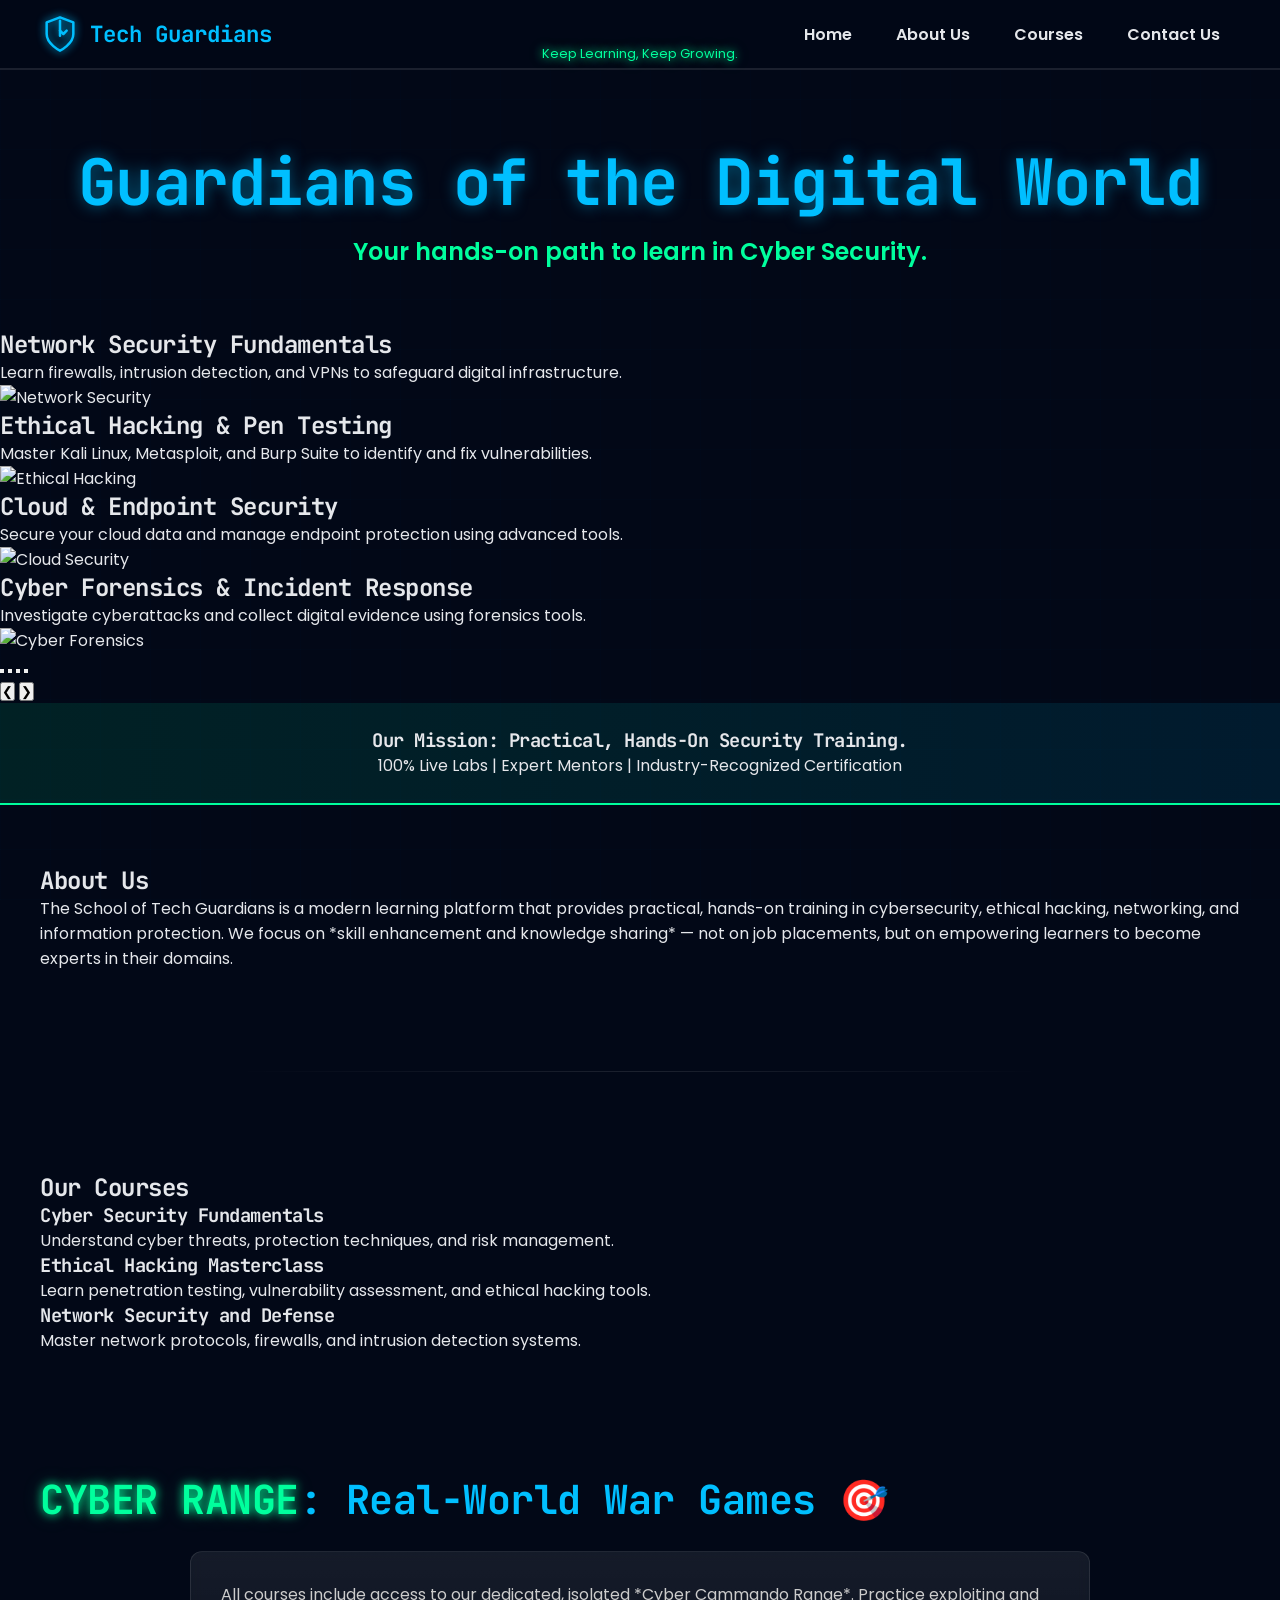
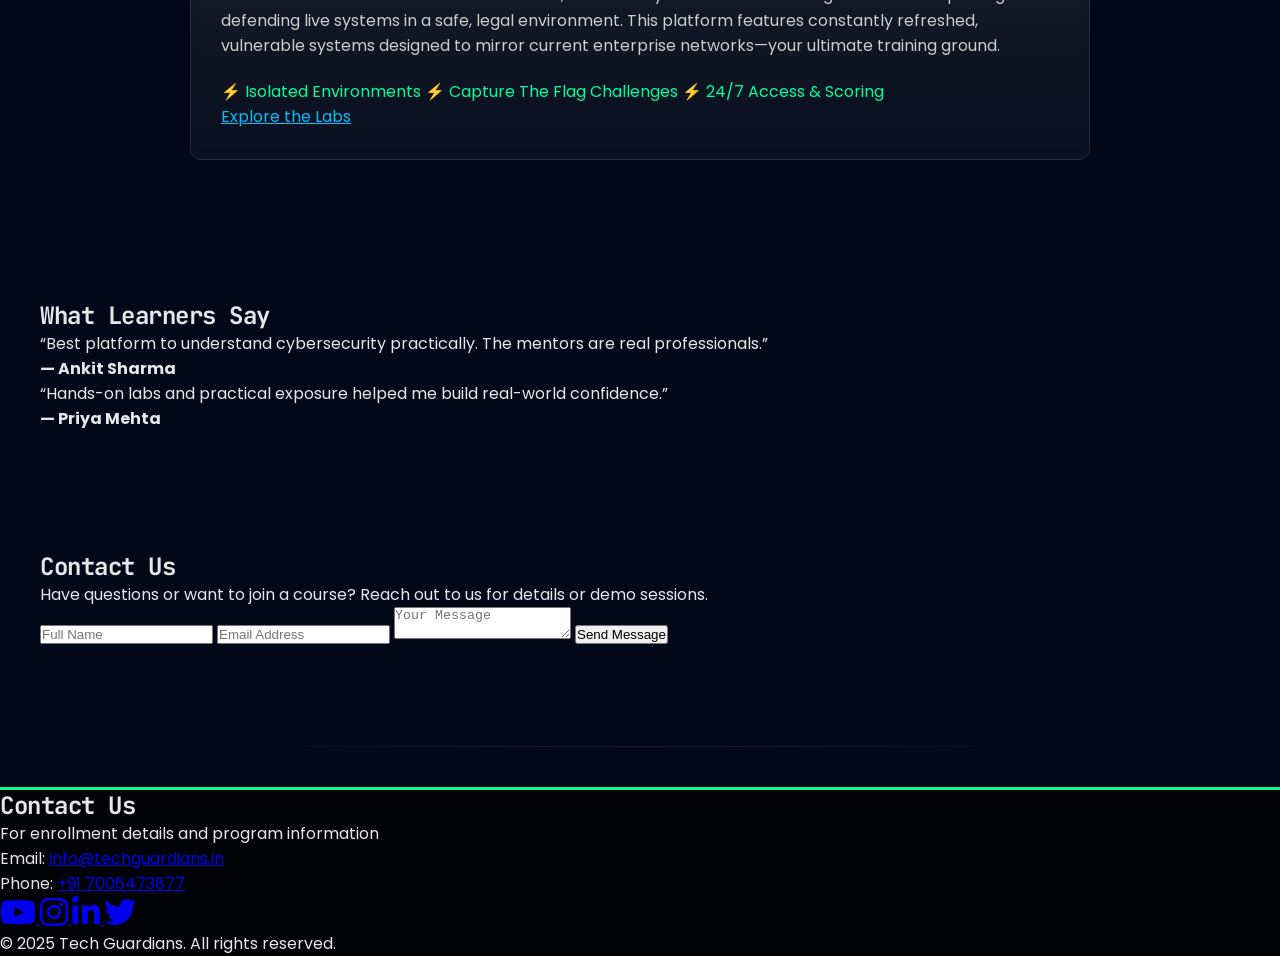
==== index.html @ c4c3247a "Add files via upload" ====
<!DOCTYPE html>
<html lang="en">
    <head>
        <meta charset="UTF-8" />
        <meta name="viewport" content="width=device-width, initial-scale=1.0" />
        <title>Tech Guardians | Secure Your Future</title>
        <link
            href="https://fonts.googleapis.com/css2?family=JetBrains+Mono:wght@700&family=Poppins:wght@400;600;700&display=swap"
            rel="stylesheet">
        <link rel="stylesheet"
            href="https://cdnjs.cloudflare.com/ajax/libs/font-awesome/6.0.0-beta3/css/all.min.css">

        <style>
        /* --- Root Variables & Base --- */
        :root { 
            --color-brand-primary: #00ff9d; /* Neon Green */
            --color-brand-secondary: #00bfff; /* Deep Sky Blue */
            --color-bg: #020817; /* Very dark background */
            --color-ink: #e5e7eb; /* Light text */
            --color-card-bg: rgba(255, 255, 255, 0.05); /* Transparent white */
            --color-border-subtle: rgba(255, 255, 255, 0.1);
            --header-height: 70px;
        }

        * { box-sizing: border-box; margin: 0; padding: 0; }
        html { scroll-behavior: smooth; }

        body {
            font-family: 'Poppins', sans-serif;
            background: var(--color-bg);
            color: var(--color-ink);
            overflow-x: hidden;
            min-height: 100vh;
            padding-top: var(--header-height); /* Offset for fixed header */
        }

        h1, h2, h3 { 
            font-family: 'JetBrains Mono', monospace;
            letter-spacing: -0.5px;
        }

        /* Neon Glow Effect */
        .neon {
            color: var(--color-brand-primary);
            text-shadow: 0 0 10px var(--color-brand-primary), 0 0 20px rgba(0, 255, 157, 0.3);
        }

        /* Glassmorphism Card Style */
        .glass {
            background: linear-gradient(180deg, rgba(255, 255, 255, 0.08), rgba(255, 255, 255, 0.03));
            border: 1px solid var(--color-border-subtle);
            backdrop-filter: blur(6px);
            transition: transform 0.35s, box-shadow 0.35s;
        }
        .glass:hover {
            transform: translateY(-5px);
            box-shadow: 0 15px 40px rgba(0, 255, 157, 0.25), 0 0 15px rgba(0, 255, 157, 0.1);
        }
        
        /* Animated background: Grid/lines */
        .bg-animation {
            position: fixed;
            width: 100%;
            height: 100%;
            top: 0; left: 0;
            background: repeating-linear-gradient(
                90deg,
                rgba(0,191,255,0.02) 0,
                rgba(0,191,255,0.02) 1px,
                transparent 1px,
                transparent 50px
            ),
            repeating-linear-gradient(
                0deg,
                rgba(0,191,255,0.02) 0,
                rgba(0,191,255,0.02) 1px,
                transparent 1px,
                transparent 50px
            );
            animation: moveLines 60s linear infinite;
            z-index: 0;
            opacity: 0.6;
        }
        @keyframes moveLines {
            from { background-position: 0 0; }
            to { background-position: 100px 100px; }
        }

        /* --- Fixed Header Navigation --- */
        .header-nav {
            position: fixed;
            top: 0;
            left: 0;
            width: 100%;
            height: var(--header-height);
            background: rgba(2, 8, 23, 0.95); /* Semi-transparent dark bg */
            border-bottom: 2px solid var(--color-border-subtle);
            z-index: 999;
            display: flex;
            justify-content: space-between;
            align-items: center;
            padding: 0 40px;
        }
        .logo-container {
            display: flex;
            align-items: center;
            text-decoration: none;
        }
        .logo-container img {
            width: 40px;
            height: auto;
            margin-right: 10px;
            filter: drop-shadow(0 0 4px var(--color-brand-secondary));
        }
        .logo-container span {
            font-family: 'JetBrains Mono', monospace;
            font-size: 1.4em;
            font-weight: 700;
            color: var(--color-brand-secondary);
        }
        .nav-links a {
            color: var(--color-ink);
            text-decoration: none;
            padding: 10px 15px;
            margin: 0 5px;
            font-weight: 600;
            transition: color 0.3s, background 0.3s;
            border-radius: 4px;
        }
        .nav-links a:hover {
            color: var(--color-bg);
            background: var(--color-brand-primary);
        }
        .tagline {
            font-size: 0.8em;
            color: var(--color-brand-primary);
            position: absolute;
            bottom: 5px;
            left: 50%;
            transform: translateX(-50%);
            font-weight: 400;
        }


        /* --- Hero Section Styling (Original Header) --- */
        #home {
            position: relative;
            z-index: 1;
            text-align: center;
            padding: 60px 20px 40px;
            /* No background here, relies on body and fixed nav */
        }
        #home h1 {
            font-size: 4em;
            color: var(--color-brand-secondary);
            margin: 10px 0;
            text-shadow: 0 0 15px rgba(0, 191, 255, 0.5);
        }
        #home .sub-heading {
            font-size: 1.5em;
            color: var(--color-brand-primary);
            font-weight: 600;
            margin-bottom: 20px;
        }
        
        /* Mission Banner (The Demo Banner) */
        .mission-banner {
            position: relative;
            z-index: 1;
            text-align: center;
            padding: 25px 20px; 
            background: linear-gradient(90deg, rgba(0, 255, 157, 0.1) 0%, rgba(0, 191, 255, 0.1) 100%); 
            border-bottom: 2px solid var(--color-brand-primary);
        }

        /* --- Sections Layout --- */
        section {
            padding: 60px 40px;
            position: relative;
            z-index: 1;
        }
        .section-heading {
            text-align: center;
            font-size: 2.2em; 
            margin-bottom: 40px;
        }
        .section-divider {
            border: 0;
            height: 1px;
            background: linear-gradient(90deg, transparent, var(--color-border-subtle), transparent);
            margin: 40px auto;
            max-width: 800px;
        }
        .about-image {
            float: right;
            margin: 0 0 20px 30px;
            border-radius: 8px;
            width: 40%;
            max-width: 300px;
            border: 3px solid var(--color-brand-secondary);
            box-shadow: 0 0 15px var(--color-brand-secondary);
        }

        /* Course Cards (Courses Section) */
        .course-section-grid {
            display: grid;
            grid-template-columns: repeat(auto-fit, minmax(280px, 1fr));
            gap: 40px;
        }
        .course-card {
            min-height: 380px;
            /* Inherits .glass properties */
        }
        .course-card h3 { color: var(--color-brand-secondary); }
        .course-card .description { color: #aaa; font-size: 0.95em; }
        .price { color: var(--color-brand-primary); }

        /* Cyber Range */
        .range-features span { color: var(--color-brand-primary); }
        
        /* --- Buttons & Utilities --- */
        .btn-group { display: flex; justify-content: center; gap: 15px; margin-top: 10px; }
        .btn-primary { background: var(--color-brand-primary); color: var(--color-bg); border-color: var(--color-brand-primary); }
        .btn-primary:hover { background: transparent; color: var(--color-brand-primary); box-shadow: 0 0 15px var(--color-brand-primary); }
        .btn-secondary { background: transparent; color: var(--color-brand-secondary); border-color: var(--color-brand-secondary); }
        .btn-secondary:hover { background: var(--color-brand-secondary); color: var(--color-bg); box-shadow: 0 0 15px var(--color-brand-secondary); }

        /* --- Footer --- */
        footer {
            background: rgba(0, 0, 0, 0.75);
            border-top: 3px solid var(--color-brand-primary);
        }
        footer .social-icons a {
            color: var(--color-brand-primary);
            font-size: 1.6em;
            margin: 0 12px;
        }
        footer .social-icons a:hover { 
            color: var(--color-brand-secondary);
        }

        @media (max-width: 900px) {
            .header-nav { padding: 0 20px; }
            .nav-links { display: none; } /* Simplified for small screens */
            .logo-container img { width: 30px; }
            .logo-container span { font-size: 1.2em; }
            .about-image { float: none; margin: 20px auto; width: 80%; }
        }
        @media (max-width: 600px) {
            #home h1 { font-size: 3em; }
            #home .sub-heading { font-size: 1.2em; }
            .btn-group { flex-direction: column; gap: 10px; }
        }
    </style>
        <script src="https://cdn.tailwindcss.com"></script>
    </head>
    <body>
        <div class="bg-animation"></div>

        <div class="header-nav">
            <a href="#home" class="logo-container">
                <img
                    src="data:image/svg+xml;utf8,<svg xmlns='http://www.w3.org/2000/svg' viewBox='0 0 24 24' fill='none' stroke='%2300bfff' stroke-width='1.5' stroke-linecap='round' stroke-linejoin='round'><path d='M12 22s8-4 8-10V5l-8-3-8 3v7c0 6 8 10 8 10z'/><path d='M12 13V4'/><path d='M16 10l-2 2-2-2'/></svg>"
                    alt="Tech Guardians Logo" />
                <span>Tech Guardians</span>
            </a>
            
            <div class="tagline neon"><Br></Br>Keep Learning, Keep Growing.</div>

            <div class="nav-links">
                <a href="#home">Home</a>
                <a href="#about">About Us</a>
                <a href="#courses">Courses</a>
                <a href="#contact">Contact Us</a>
            </div>
        </div>

        <header id="home">
            <h1>Guardians of the Digital World</h1>
            <p class="sub-heading">Your hands-on path to learn in Cyber
                Security.</p>

        </header>

        <!-- Carousel Container -->
<div class="relative w-full max-w-6xl mx-auto overflow-hidden rounded-2xl shadow-2xl h-[300px]">
  <div id="carousel" class="flex transition-transform duration-[1500ms] ease-in-out">
    
    <!-- Slide 1 -->
    <div class="carousel-item w-full flex-shrink-0 p-6 text-center bg-gradient-to-r from-cyan-900 to-cyan-700">
      <h2 class="text-3xl font-extrabold text-white mb-3 drop-shadow-lg"> Network Security Fundamentals</h2>
      <p class="text-gray-100 text-sm mb-4">
        Learn firewalls, intrusion detection, and VPNs to safeguard digital infrastructure.
      </p>
      <img src="\photo\Network security.png" alt="Network Security"
           class="object-contain h-[180px] w-full rounded-lg shadow-lg mx-auto hover:scale-105 transition-transform duration-500">
    </div>

    <!-- Slide 2 -->
    <div class="carousel-item w-full flex-shrink-0 p-6 text-center bg-gradient-to-r from-indigo-900 to-indigo-700">
      <h2 class="text-3xl font-extrabold text-white mb-3 drop-shadow-lg">Ethical Hacking & Pen Testing</h2>
      <p class="text-gray-100 text-sm mb-4">
        Master Kali Linux, Metasploit, and Burp Suite to identify and fix vulnerabilities.
      </p>
      <img src="\photo\Ethical Hacking & Pen Testing.png" alt="Ethical Hacking"
           class="object-contain h-[180px] w-full rounded-lg shadow-lg mx-auto hover:scale-105 transition-transform duration-500">
    </div>

    <!-- Slide 3 -->
    <div class="carousel-item w-full flex-shrink-0 p-6 text-center bg-gradient-to-r from-emerald-900 to-emerald-700">
      <h2 class="text-3xl font-extrabold text-white mb-3 drop-shadow-lg">Cloud & Endpoint Security</h2>
      <p class="text-gray-100 text-sm mb-4">
        Secure your cloud data and manage endpoint protection using advanced tools.
      </p>
      <img src="\photo\Cloud & Endpoint Security.png" alt="Cloud Security"
           class="object-contain h-[180px] w-full rounded-lg shadow-lg mx-auto hover:scale-105 transition-transform duration-500">
    </div>

    <!-- Slide 4 -->
    <div class="carousel-item w-full flex-shrink-0 p-6 text-center bg-gradient-to-r from-purple-900 to-purple-700">
      <h2 class="text-3xl font-extrabold text-white mb-3 drop-shadow-lg">Cyber Forensics & Incident Response</h2>
      <p class="text-gray-100 text-sm mb-4">
        Investigate cyberattacks and collect digital evidence using forensics tools.
      </p>
      <img src="\photo\Cyber Forensics & Incident Response.png" alt="Cyber Forensics"
           class="object-contain h-[180px] w-full rounded-lg shadow-lg mx-auto hover:scale-105 transition-transform duration-500">
    </div>

  </div>

  <!-- Navigation Dots -->
  <div class="absolute bottom-4 left-0 right-0 flex justify-center space-x-3">
    <button class="w-3 h-3 rounded-full bg-white/50 hover:bg-white transition-all duration-300" data-slide="0"></button>
    <button class="w-3 h-3 rounded-full bg-white/50 hover:bg-white transition-all duration-300" data-slide="1"></button>
    <button class="w-3 h-3 rounded-full bg-white/50 hover:bg-white transition-all duration-300" data-slide="2"></button>
    <button class="w-3 h-3 rounded-full bg-white/50 hover:bg-white transition-all duration-300" data-slide="3"></button>
  </div>
</div>

<script>
  const carousel = document.getElementById("carousel");
  const slides = document.querySelectorAll(".carousel-item");
  const dots = document.querySelectorAll("[data-slide]");
  let index = 0;
  const total = slides.length;

  function showSlide(i) {
    carousel.style.transform = `translateX(-${i * 100}%)`;
    dots.forEach(dot => dot.classList.remove("bg-white"));
    dots[i].classList.add("bg-white");
  }

  dots.forEach((dot, i) => {
    dot.addEventListener("click", () => {
      index = i;
      showSlide(index);
    });
  });

  function autoSlide() {
    index = (index + 1) % total;
    showSlide(index);
  }

  showSlide(index);
  setInterval(autoSlide, 4000);
</script>

  <!-- Navigation Buttons -->
  <button onclick="moveSlide(-1)" class="absolute top-1/2 left-4 transform -translate-y-1/2 bg-black/50 hover:bg-black text-white px-3 py-1 rounded-full">❮</button>
  <button onclick="moveSlide(1)" class="absolute top-1/2 right-4 transform -translate-y-1/2 bg-black/50 hover:bg-black text-white px-3 py-1 rounded-full">❯</button>
</div>

        <div class="mission-banner">
            <h3>Our Mission: Practical, Hands-On Security Training.</h3>
            <p>100% Live Labs | Expert Mentors | Industry-Recognized
                Certification</p>
        </div>
<!-- About Section -->
  <section id="about" class="py-16 px-8 bg-gray-900">
    <div class="max-w-5xl mx-auto text-center">
      <h2 class="text-4xl font-bold text-cyan-400 mb-6">About Us</h2>
      <p class="text-gray-300 text-lg leading-relaxed">The School of Tech Guardians is a modern learning platform that provides practical, hands-on training in cybersecurity, ethical hacking, networking, and information protection. We focus on *skill enhancement and knowledge sharing* — not on job placements, but on empowering learners to become experts in their domains.</p>
    </div>
  </section>
          
        <hr class="section-divider">

        <!-- Courses Section -->
  <section id="courses" class="py-16 bg-gray-800">
    <div class="max-w-6xl mx-auto text-center">
      <h2 class="text-4xl font-bold text-cyan-400 mb-12">Our Courses</h2>
      <div class="grid grid-cols-1 sm:grid-cols-2 lg:grid-cols-3 gap-8">
        <div class="bg-gray-900 p-6 rounded-xl shadow-lg hover:shadow-cyan-500/40 transition">
          
          <h3 class="text-2xl font-semibold text-cyan-300 mb-2">Cyber Security Fundamentals</h3>
          <p class="text-gray-400">Understand cyber threats, protection techniques, and risk management.</p>
        </div>
        <div class="bg-gray-900 p-6 rounded-xl shadow-lg hover:shadow-cyan-500/40 transition">
          
          <h3 class="text-2xl font-semibold text-cyan-300 mb-2">Ethical Hacking Masterclass</h3>
          <p class="text-gray-400">Learn penetration testing, vulnerability assessment, and ethical hacking tools.</p>
        </div>
        <div class="bg-gray-900 p-6 rounded-xl shadow-lg hover:shadow-cyan-500/40 transition">
         
          <h3 class="text-2xl font-semibold text-cyan-300 mb-2">Network Security and Defense</h3>
          <p class="text-gray-400">Master network protocols, firewalls, and intrusion detection systems.</p>
        </div>
      </div>
    </div>
  </section>
        <section class="cyber-range-cta">
            <h2
                style="font-size: 2.5em; margin-bottom: 25px; color: var(--color-brand-secondary);">
                <span class="neon">CYBER RANGE</span>: Real-World War Games 🎯
            </h2>
            <div class="glass"
                style="max-width: 900px; margin: 20px auto; padding: 30px; border-radius: 12px;">
                <p style="color: #ccc; margin-bottom: 20px; line-height: 1.6;">
                    All courses include access to our dedicated, isolated
                    *Cyber Cammando Range*. Practice exploiting and defending live
                    systems in a safe, legal environment. This platform features
                    constantly refreshed, vulnerable systems designed to mirror
                    current enterprise networks—your ultimate training ground.
                </p>
                <div class="range-features">
                    <span>⚡ Isolated Environments</span>
                    <span>⚡ Capture The Flag Challenges</span>
                    <span>⚡ 24/7 Access & Scoring</span>
                </div>
                <a href="https://tinyurl.com/urrangeishere" class="btn btn-secondary" target="_blank" rel="noopener noreferrer">Explore the Labs</a>
            </div>
        </section>
<!-- Testimonials -->
  <section class="py-16 bg-gray-900">
    <div class="max-w-5xl mx-auto text-center">
      <h2 class="text-4xl font-bold text-cyan-400 mb-8">What Learners Say</h2>
      <div class="grid grid-cols-1 md:grid-cols-2 gap-8">
        <div class="bg-gray-800 p-6 rounded-xl shadow-md">
          <p class="text-gray-300 italic mb-4">“Best platform to understand cybersecurity practically. The mentors are real professionals.”</p>
          <h4 class="text-cyan-400 font-semibold">— Ankit Sharma</h4>
        </div>
        <div class="bg-gray-800 p-6 rounded-xl shadow-md">
          <p class="text-gray-300 italic mb-4">“Hands-on labs and practical exposure helped me build real-world confidence.”</p>
          <h4 class="text-cyan-400 font-semibold">— Priya Mehta</h4>
        </div>
      </div>
    </div>
  </section>

  <!-- Contact Section -->
  <section id="contact" class="py-16 bg-gray-800">
    <div class="max-w-4xl mx-auto text-center">
      <h2 class="text-4xl font-bold text-cyan-400 mb-6">Contact Us</h2>
      <p class="text-gray-300 mb-6">Have questions or want to join a course? Reach out to us for details or demo sessions.</p>
      <form class="grid grid-cols-1 gap-4 max-w-md mx-auto">
        <input type="text" placeholder="Full Name" class="p-3 rounded bg-gray-900 border border-gray-700 focus:border-cyan-500">
        <input type="email" placeholder="Email Address" class="p-3 rounded bg-gray-900 border border-gray-700 focus:border-cyan-500">
        <textarea placeholder="Your Message" class="p-3 rounded bg-gray-900 border border-gray-700 focus:border-cyan-500"></textarea>
        <button type="submit" class="bg-cyan-500 hover:bg-cyan-600 text-white py-3 rounded-lg">Send Message</button>
      </form>
    </div>
  </section>

        <hr class="section-divider">

        <footer id="contact" class="bg-gradient-to-r from-cyan-900 via-indigo-900 to-purple-900 text-white py-10 px-6 text-center rounded-t-3xl shadow-inner">
  <div class="max-w-5xl mx-auto space-y-4">
    <h2 class="text-2xl font-extrabold tracking-wide text-cyan-300 drop-shadow-md">Contact Us</h2>
    <p class="text-gray-200 text-sm">For enrollment details and program information</p>
    
    <div class="text-lg font-medium">
      <p>Email: <a href="mailto:info@techguardians.in" class="text-cyan-300 hover:text-cyan-400 transition-colors duration-300">info@techguardians.in</a></p>
      <p>Phone: <a href="tel:+917006473877" class="text-cyan-300 hover:text-cyan-400 transition-colors duration-300">+91 7006473877</a></p>
    </div>

    <!-- Social Icons -->
    <div class="flex justify-center space-x-6 mt-6">
      <a href="https://youtube.com" target="_blank" title="YouTube" class="text-red-500 hover:scale-125 transform transition-all duration-300">
        <i class="fab fa-youtube fa-2x"></i>
      </a>
      <a href="https://instagram.com" target="_blank" title="Instagram" class="text-pink-400 hover:scale-125 transform transition-all duration-300">
        <i class="fab fa-instagram fa-2x"></i>
      </a>
      <a href="https://linkedin.com" target="_blank" title="LinkedIn" class="text-blue-400 hover:scale-125 transform transition-all duration-300">
        <i class="fab fa-linkedin-in fa-2x"></i>
      </a>
      <a href="https://twitter.com" target="_blank" title="Twitter" class="text-sky-400 hover:scale-125 transform transition-all duration-300">
        <i class="fab fa-twitter fa-2x"></i>
      </a>
    </div>

    <p class="text-sm text-gray-400 mt-8 border-t border-gray-700 pt-4">
      &copy; 2025 <span class="text-cyan-300 font-semibold">Tech Guardians</span>. All rights reserved.
    </p>
  </div>
</footer>


        
  <!-- JavaScript -->
  <script>
  (function(){
    const carousel = document.getElementById('carousel');
    const slides = carousel.querySelectorAll('.carousel-item');
    const total = slides.length;
    let index = 0;
    let autoTimer = null;

    function goTo(i){
      index = ((i % total) + total) % total;
      carousel.style.transform = `translateX(-${index * 100}%)`;
    }

    // exposed function used by the existing buttons (onclick attributes)
    window.moveSlide = function(dir){
      goTo(index + dir);
      resetAuto();
    }

    function startAuto(){
      if(autoTimer) return;
      autoTimer = setInterval(()=> goTo(index + 1), 4000);
    }
    function stopAuto(){
      clearInterval(autoTimer);
      autoTimer = null;
    }
    function resetAuto(){ stopAuto(); startAuto(); }

    // pause on hover/focus for better UX
    const wrapper = carousel.parentElement;
    wrapper.addEventListener('mouseenter', stopAuto);
    wrapper.addEventListener('mouseleave', startAuto);
    wrapper.addEventListener('focusin', stopAuto);
    wrapper.addEventListener('focusout', startAuto);

    // keyboard support
    document.addEventListener('keydown', (e) => {
      if(e.key === 'ArrowLeft') { moveSlide(-1); }
      if(e.key === 'ArrowRight') { moveSlide(1); }
    });

    // init
    goTo(0);
    startAuto();
  })();
  </script>

    </body>
</html>
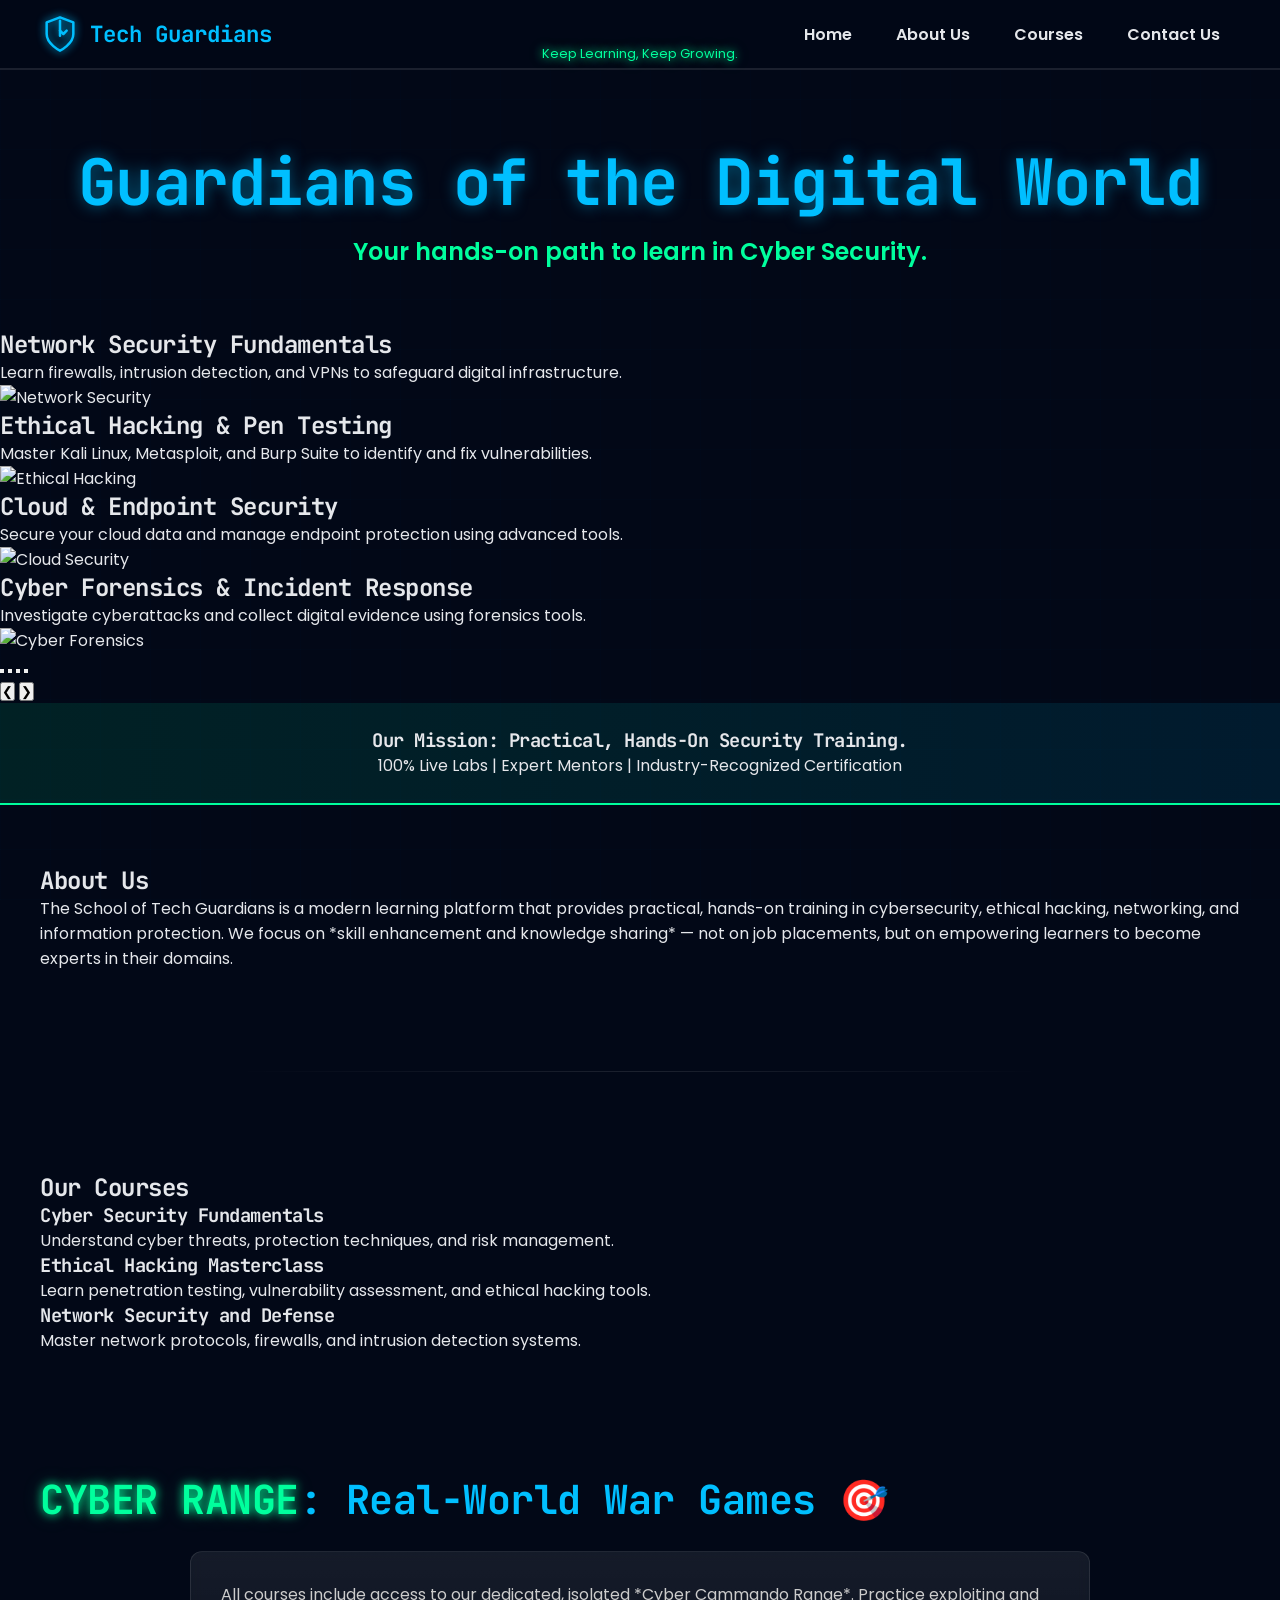
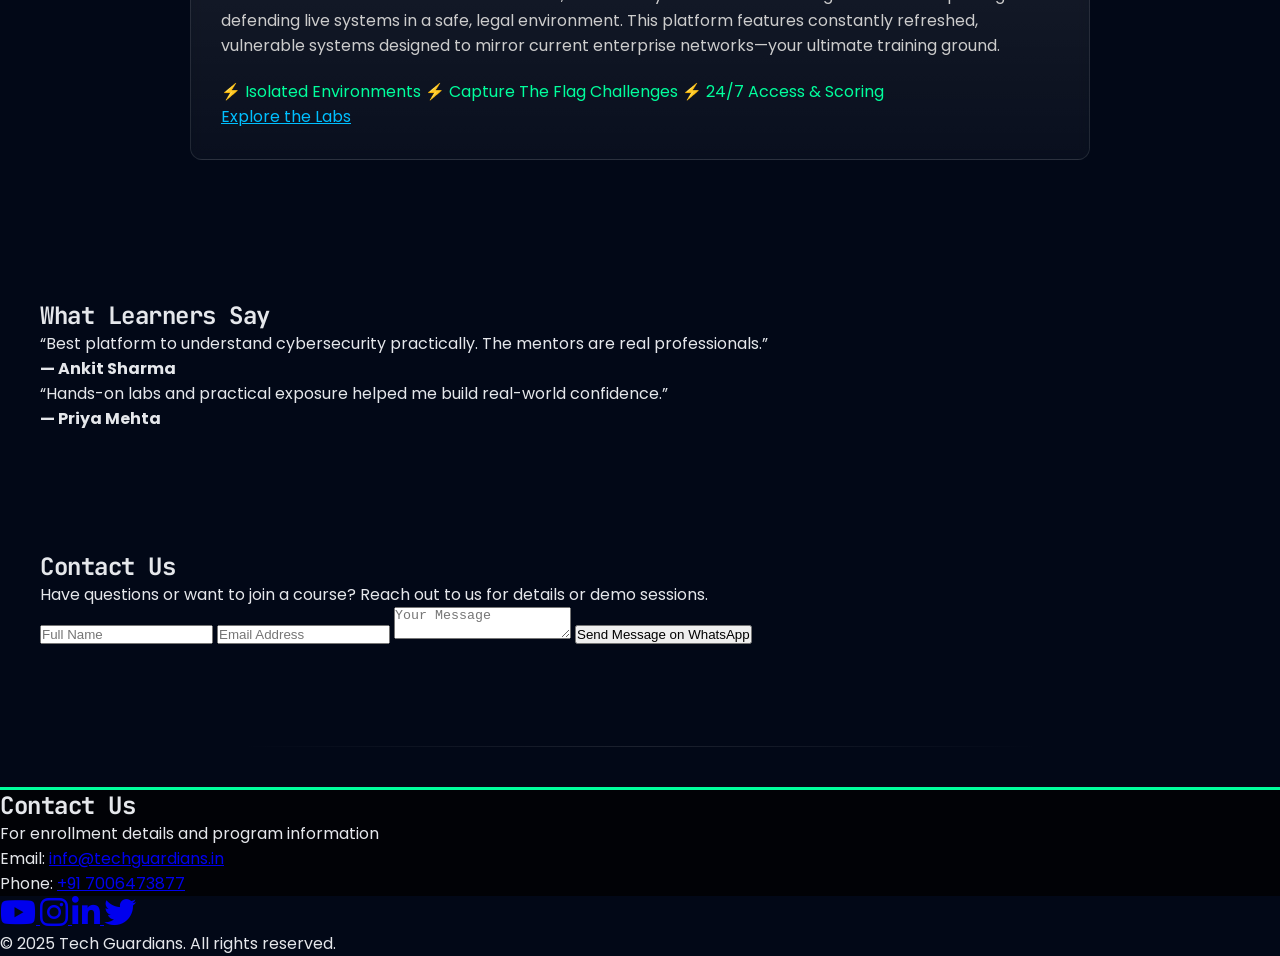
==== commit 796e1eb5: "Update index.html" ====
--- a/index.html
+++ b/index.html
@@ -448,31 +448,78 @@
     </div>
   </section>
 
-  <!-- Contact Section -->
-  <section id="contact" class="py-16 bg-gray-800">
-    <div class="max-w-4xl mx-auto text-center">
-      <h2 class="text-4xl font-bold text-cyan-400 mb-6">Contact Us</h2>
-      <p class="text-gray-300 mb-6">Have questions or want to join a course? Reach out to us for details or demo sessions.</p>
-      <form class="grid grid-cols-1 gap-4 max-w-md mx-auto">
-        <input type="text" placeholder="Full Name" class="p-3 rounded bg-gray-900 border border-gray-700 focus:border-cyan-500">
-        <input type="email" placeholder="Email Address" class="p-3 rounded bg-gray-900 border border-gray-700 focus:border-cyan-500">
-        <textarea placeholder="Your Message" class="p-3 rounded bg-gray-900 border border-gray-700 focus:border-cyan-500"></textarea>
-        <button type="submit" class="bg-cyan-500 hover:bg-cyan-600 text-white py-3 rounded-lg">Send Message</button>
-      </form>
-    </div>
-  </section>
-
-        <hr class="section-divider">
-
-        <footer id="contact" class="bg-gradient-to-r from-cyan-900 via-indigo-900 to-purple-900 text-white py-10 px-6 text-center rounded-t-3xl shadow-inner">
+<!-- Contact Section -->
+<section id="contact" class="py-16 bg-gray-800">
+  <div class="max-w-4xl mx-auto text-center">
+    <h2 class="text-4xl font-bold text-cyan-400 mb-6">Contact Us</h2>
+    <p class="text-gray-300 mb-6">Have questions or want to join a course? Reach out to us for details or demo sessions.</p>
+
+    <form id="whatsappForm" class="grid grid-cols-1 gap-4 max-w-md mx-auto">
+      <input id="name" type="text" placeholder="Full Name"
+        class="p-3 rounded bg-gray-900 border border-gray-700 focus:border-cyan-500">
+
+      <input id="email" type="email" placeholder="Email Address"
+        class="p-3 rounded bg-gray-900 border border-gray-700 focus:border-cyan-500">
+
+      <textarea id="message" placeholder="Your Message"
+        class="p-3 rounded bg-gray-900 border border-gray-700 focus:border-cyan-500"></textarea>
+
+      <button type="submit"
+        class="bg-cyan-500 hover:bg-cyan-600 text-white py-3 rounded-lg">
+        Send Message on WhatsApp
+      </button>
+    </form>
+  </div>
+</section>
+
+<hr class="section-divider">
+
+<!-- Footer -->
+<footer class="bg-gradient-to-r from-cyan-900 via-indigo-900 to-purple-900 text-white py-10 px-6 text-center rounded-t-3xl shadow-inner">
   <div class="max-w-5xl mx-auto space-y-4">
     <h2 class="text-2xl font-extrabold tracking-wide text-cyan-300 drop-shadow-md">Contact Us</h2>
     <p class="text-gray-200 text-sm">For enrollment details and program information</p>
-    
+
     <div class="text-lg font-medium">
-      <p>Email: <a href="mailto:info@techguardians.in" class="text-cyan-300 hover:text-cyan-400 transition-colors duration-300">info@techguardians.in</a></p>
-      <p>Phone: <a href="tel:+917006473877" class="text-cyan-300 hover:text-cyan-400 transition-colors duration-300">+91 7006473877</a></p>
-    </div>
+      <p>Email:
+        <a href="mailto:info@techguardians.in"
+          class="text-cyan-300 hover:text-cyan-400 transition-colors duration-300">
+          info@techguardians.in
+        </a>
+      </p>
+      <p>Phone:
+        <a href="tel:+917006473877"
+          class="text-cyan-300 hover:text-cyan-400 transition-colors duration-300">
+          +91 7006473877
+        </a>
+      </p>
+    </div>
+  </div>
+</footer>
+
+<!-- WhatsApp JS -->
+<script>
+document.getElementById("whatsappForm").addEventListener("submit", function (e) {
+  e.preventDefault();
+
+  let name = document.getElementById("name").value;
+  let email = document.getElementById("email").value;
+  let message = document.getElementById("message").value;
+
+  let whatsappMessage =
+    "New Contact Form Submission:%0A%0A" +
+    "Name: " + name + "%0A" +
+    "Email: " + email + "%0A" +
+    "Message: " + message;
+
+  let phoneNumber = "917006473877"; // Your WhatsApp number
+
+  let url = "https://wa.me/" + phoneNumber + "?text=" + whatsappMessage;
+
+  window.open(url, "_blank");
+});
+</script>
+
 
     <!-- Social Icons -->
     <div class="flex justify-center space-x-6 mt-6">
@@ -548,4 +595,4 @@
   </script>
 
     </body>
-</html>+</html>
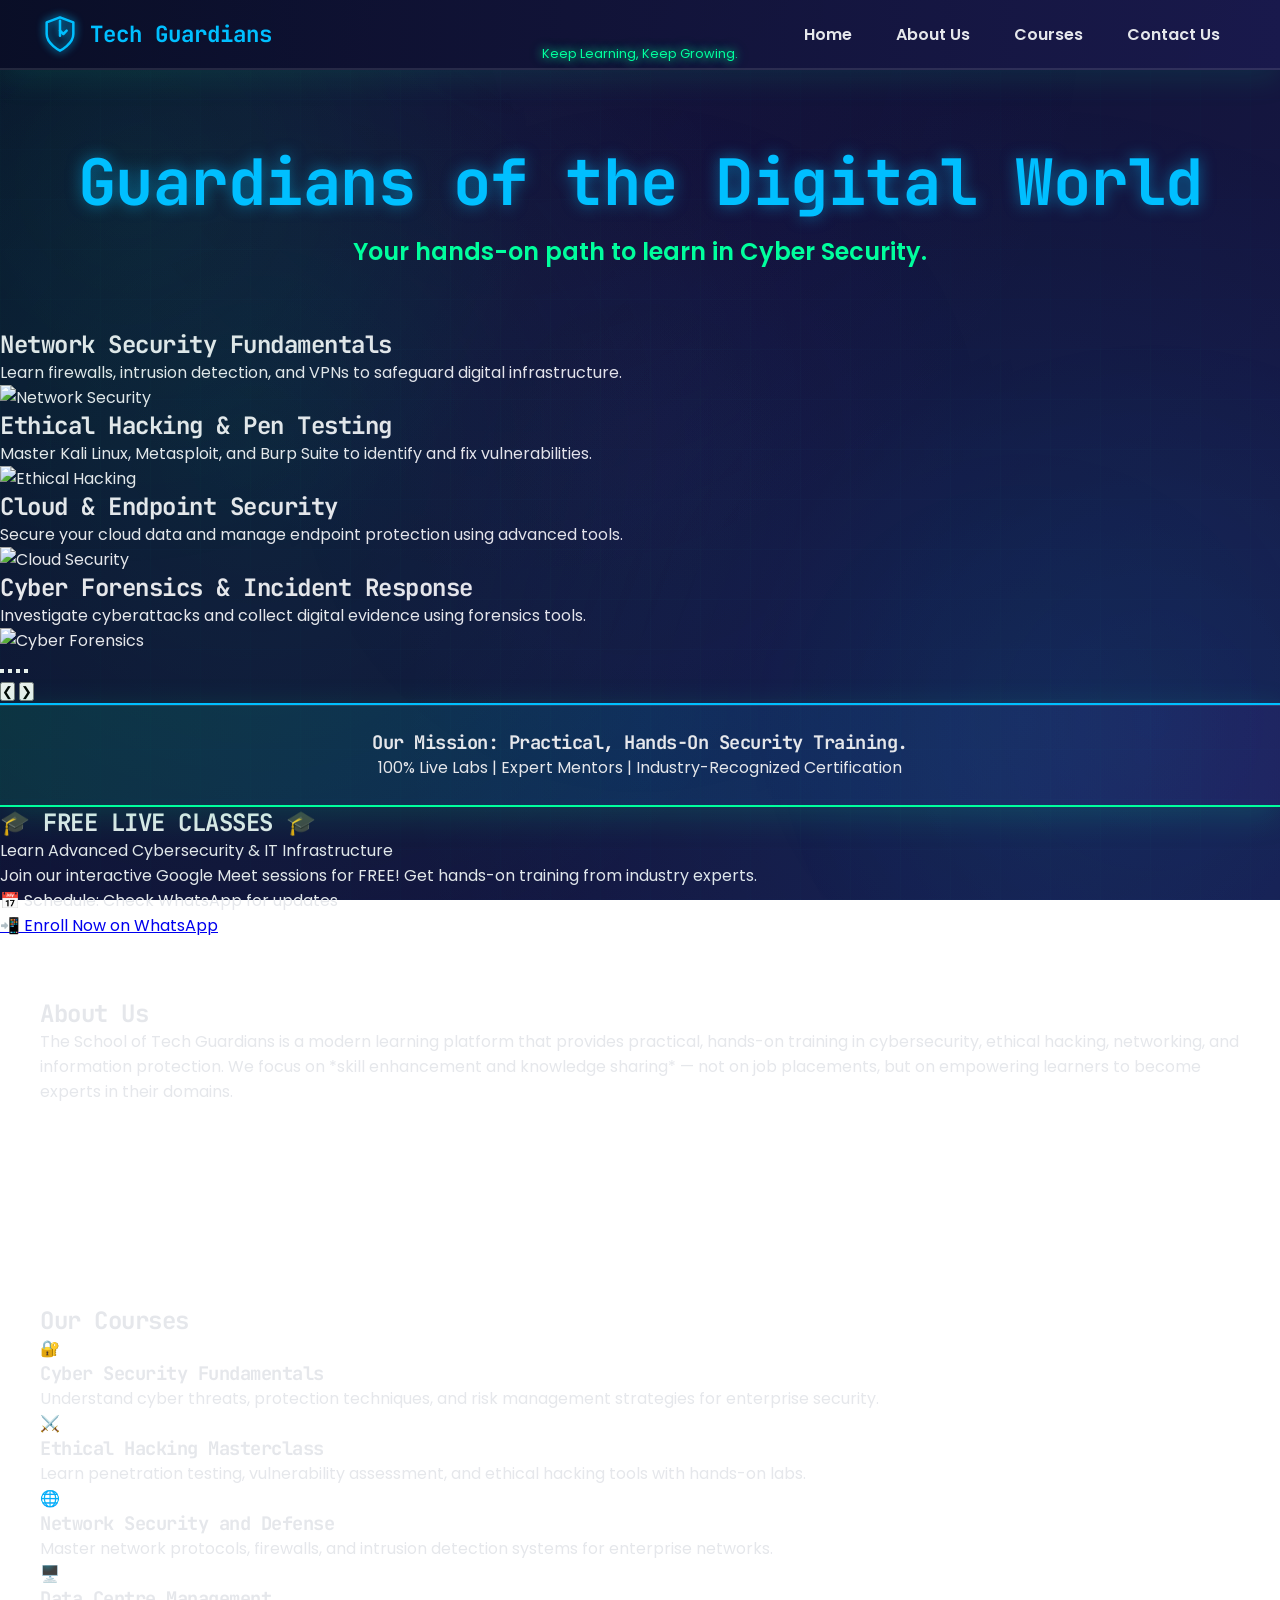
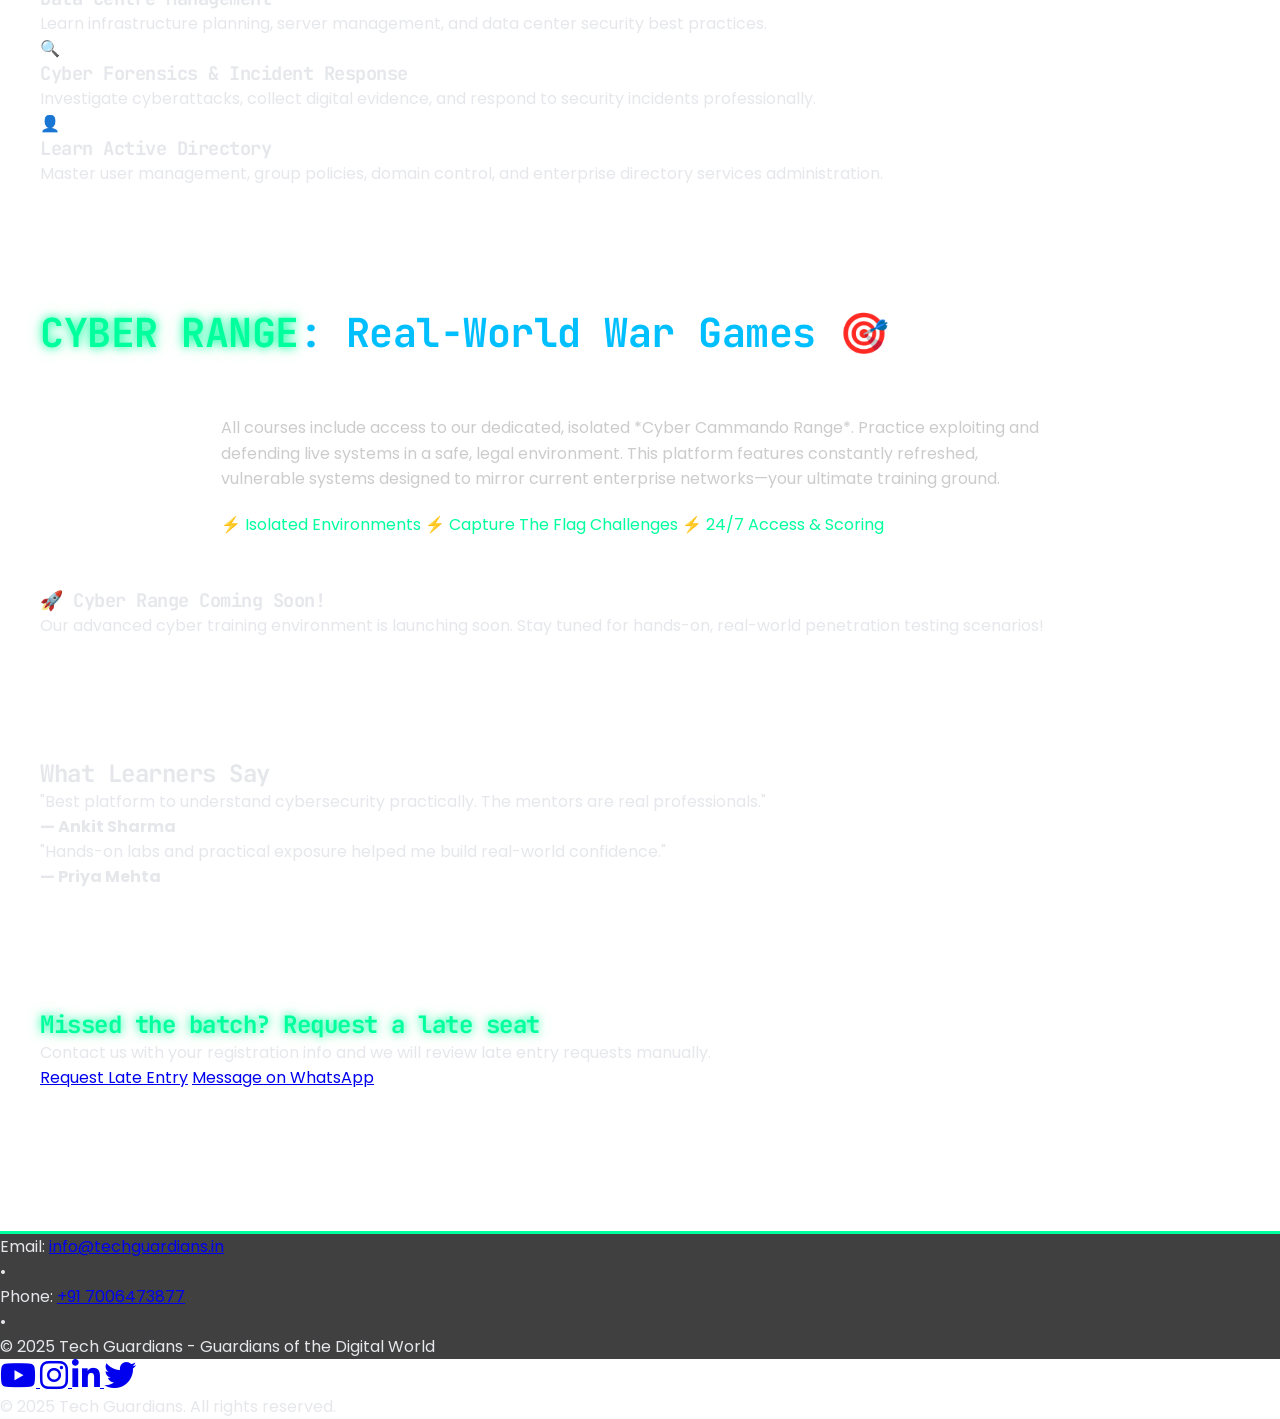
==== commit da16b5e7: "Update index.html" ====
--- a/index.html
+++ b/index.html
@@ -15,7 +15,7 @@
         :root { 
             --color-brand-primary: #00ff9d; /* Neon Green */
             --color-brand-secondary: #00bfff; /* Deep Sky Blue */
-            --color-bg: #020817; /* Very dark background */
+            --color-bg: #0a0e27; /* Deep Navy Blue instead of black */
             --color-ink: #e5e7eb; /* Light text */
             --color-card-bg: rgba(255, 255, 255, 0.05); /* Transparent white */
             --color-border-subtle: rgba(255, 255, 255, 0.1);
@@ -27,11 +27,35 @@
 
         body {
             font-family: 'Poppins', sans-serif;
-            background: var(--color-bg);
+            background: linear-gradient(135deg, #0a0e27 0%, #1a1a4d 25%, #0d0f2d 50%, #1a0a2e 75%, #0a0e27 100%);
+            background-attachment: fixed;
+            background-size: 400% 400%;
             color: var(--color-ink);
             overflow-x: hidden;
             min-height: 100vh;
-            padding-top: var(--header-height); /* Offset for fixed header */
+            padding-top: var(--header-height);
+            position: relative;
+        }
+        
+        body::before {
+            content: '';
+            position: fixed;
+            top: 0;
+            left: 0;
+            width: 100%;
+            height: 100%;
+            background: 
+                radial-gradient(circle at 20% 50%, rgba(0, 255, 157, 0.08) 0%, transparent 50%),
+                radial-gradient(circle at 80% 80%, rgba(0, 191, 255, 0.08) 0%, transparent 50%),
+                radial-gradient(circle at 40% 0%, rgba(138, 43, 226, 0.05) 0%, transparent 50%);
+            pointer-events: none;
+            z-index: 0;
+            animation: pulseGlow 8s ease-in-out infinite;
+        }
+        
+        @keyframes pulseGlow {
+            0%, 100% { opacity: 0.5; }
+            50% { opacity: 1; }
         }
 
         h1, h2, h3 { 
@@ -57,33 +81,52 @@
             box-shadow: 0 15px 40px rgba(0, 255, 157, 0.25), 0 0 15px rgba(0, 255, 157, 0.1);
         }
         
-        /* Animated background: Grid/lines */
+        /* Animated background: Grid/lines with cyber effect */
         .bg-animation {
             position: fixed;
             width: 100%;
             height: 100%;
             top: 0; left: 0;
-            background: repeating-linear-gradient(
-                90deg,
-                rgba(0,191,255,0.02) 0,
-                rgba(0,191,255,0.02) 1px,
-                transparent 1px,
-                transparent 50px
-            ),
-            repeating-linear-gradient(
-                0deg,
-                rgba(0,191,255,0.02) 0,
-                rgba(0,191,255,0.02) 1px,
-                transparent 1px,
-                transparent 50px
-            );
-            animation: moveLines 60s linear infinite;
-            z-index: 0;
-            opacity: 0.6;
-        }
+            background: 
+                repeating-linear-gradient(
+                    90deg,
+                    rgba(0, 255, 157, 0.03) 0,
+                    rgba(0, 255, 157, 0.03) 1px,
+                    transparent 1px,
+                    transparent 50px
+                ),
+                repeating-linear-gradient(
+                    0deg,
+                    rgba(0, 191, 255, 0.03) 0,
+                    rgba(0, 191, 255, 0.03) 1px,
+                    transparent 1px,
+                    transparent 50px
+                );
+            animation: moveLines 120s linear infinite;
+            z-index: 1;
+            opacity: 0.4;
+        }
+        
+        .bg-animation::before {
+            content: '';
+            position: absolute;
+            width: 100%;
+            height: 100%;
+            background: 
+                radial-gradient(circle at 10% 20%, rgba(0, 255, 157, 0.15) 0%, transparent 30%),
+                radial-gradient(circle at 90% 80%, rgba(0, 191, 255, 0.12) 0%, transparent 30%),
+                radial-gradient(circle at 50% 50%, rgba(138, 43, 226, 0.08) 0%, transparent 50%);
+            animation: pulseGlow 8s ease-in-out infinite;
+        }
+        
         @keyframes moveLines {
             from { background-position: 0 0; }
             to { background-position: 100px 100px; }
+        }
+        
+        @keyframes pulseGlow {
+            0%, 100% { opacity: 0.3; }
+            50% { opacity: 0.8; }
         }
 
         /* --- Fixed Header Navigation --- */
@@ -93,13 +136,14 @@
             left: 0;
             width: 100%;
             height: var(--header-height);
-            background: rgba(2, 8, 23, 0.95); /* Semi-transparent dark bg */
+            background: linear-gradient(90deg, rgba(10, 14, 39, 0.95) 0%, rgba(26, 26, 77, 0.92) 100%);
             border-bottom: 2px solid var(--color-border-subtle);
             z-index: 999;
             display: flex;
             justify-content: space-between;
             align-items: center;
             padding: 0 40px;
+            box-shadow: 0 8px 32px rgba(0, 255, 157, 0.1);
         }
         .logo-container {
             display: flex;
@@ -169,8 +213,10 @@
             z-index: 1;
             text-align: center;
             padding: 25px 20px; 
-            background: linear-gradient(90deg, rgba(0, 255, 157, 0.1) 0%, rgba(0, 191, 255, 0.1) 100%); 
+            background: linear-gradient(90deg, rgba(0, 255, 157, 0.12) 0%, rgba(0, 191, 255, 0.12) 50%, rgba(138, 43, 226, 0.08) 100%);
             border-bottom: 2px solid var(--color-brand-primary);
+            border-top: 2px solid var(--color-brand-secondary);
+            box-shadow: 0 8px 32px rgba(0, 255, 157, 0.15), inset 0 1px 0 rgba(255, 255, 255, 0.1);
         }
 
         /* --- Sections Layout --- */
@@ -254,6 +300,7 @@
     </style>
         <script src="https://cdn.tailwindcss.com"></script>
     </head>
+    
     <body>
         <div class="bg-animation"></div>
 
@@ -376,6 +423,22 @@
             <p>100% Live Labs | Expert Mentors | Industry-Recognized
                 Certification</p>
         </div>
+
+<!-- FREE LIVE CLASSES BANNER -->
+<div class="bg-gradient-to-r from-green-500 via-emerald-500 to-teal-500 text-white py-6 px-8 text-center shadow-2xl border-b-4 border-green-300 relative overflow-hidden">
+  <div class="absolute inset-0 opacity-10">
+    <div class="absolute inset-0" style="background: repeating-linear-gradient(45deg, transparent, transparent 35px, rgba(255,255,255,.1) 35px, rgba(255,255,255,.1) 70px);"></div>
+  </div>
+  <div class="relative z-10">
+    <h2 class="text-3xl md:text-4xl font-extrabold mb-2 animate-pulse">🎓 FREE LIVE CLASSES 🎓</h2>
+    <p class="text-lg md:text-xl font-semibold mb-2">Learn Advanced Cybersecurity & IT Infrastructure</p>
+    <p class="text-base md:text-lg mb-4">Join our interactive Google Meet sessions for FREE! Get hands-on training from industry experts.</p>
+    <div class="flex flex-col sm:flex-row items-center justify-center gap-4">
+      <p class="text-base font-bold bg-black/30 px-6 py-2 rounded-full">📅 Schedule: Check WhatsApp for updates</p>
+      <a href="https://wa.me/917006473877" target="_blank" class="bg-white text-green-600 font-extrabold px-8 py-3 rounded-full text-lg hover:bg-green-50 hover:scale-105 transition transform duration-300 shadow-lg">📲 Enroll Now on WhatsApp</a>
+    </div>
+  </div>
+</div>
 <!-- About Section -->
   <section id="about" class="py-16 px-8 bg-gray-900">
     <div class="max-w-5xl mx-auto text-center">
@@ -391,20 +454,35 @@
     <div class="max-w-6xl mx-auto text-center">
       <h2 class="text-4xl font-bold text-cyan-400 mb-12">Our Courses</h2>
       <div class="grid grid-cols-1 sm:grid-cols-2 lg:grid-cols-3 gap-8">
-        <div class="bg-gray-900 p-6 rounded-xl shadow-lg hover:shadow-cyan-500/40 transition">
-          
-          <h3 class="text-2xl font-semibold text-cyan-300 mb-2">Cyber Security Fundamentals</h3>
-          <p class="text-gray-400">Understand cyber threats, protection techniques, and risk management.</p>
-        </div>
-        <div class="bg-gray-900 p-6 rounded-xl shadow-lg hover:shadow-cyan-500/40 transition">
-          
-          <h3 class="text-2xl font-semibold text-cyan-300 mb-2">Ethical Hacking Masterclass</h3>
-          <p class="text-gray-400">Learn penetration testing, vulnerability assessment, and ethical hacking tools.</p>
-        </div>
-        <div class="bg-gray-900 p-6 rounded-xl shadow-lg hover:shadow-cyan-500/40 transition">
-         
-          <h3 class="text-2xl font-semibold text-cyan-300 mb-2">Network Security and Defense</h3>
-          <p class="text-gray-400">Master network protocols, firewalls, and intrusion detection systems.</p>
+        <div class="bg-gradient-to-br from-cyan-900 to-gray-900 p-8 rounded-xl shadow-lg hover:shadow-cyan-500/60 hover:scale-105 transition transform duration-300 border border-cyan-500/30">
+          <div class="mb-4 text-3xl">🔐</div>
+          <h3 class="text-2xl font-bold text-cyan-300 mb-3">Cyber Security Fundamentals</h3>
+          <p class="text-gray-300 leading-relaxed">Understand cyber threats, protection techniques, and risk management strategies for enterprise security.</p>
+        </div>
+        <div class="bg-gradient-to-br from-indigo-900 to-gray-900 p-8 rounded-xl shadow-lg hover:shadow-indigo-500/60 hover:scale-105 transition transform duration-300 border border-indigo-500/30">
+          <div class="mb-4 text-3xl">⚔️</div>
+          <h3 class="text-2xl font-bold text-indigo-300 mb-3">Ethical Hacking Masterclass</h3>
+          <p class="text-gray-300 leading-relaxed">Learn penetration testing, vulnerability assessment, and ethical hacking tools with hands-on labs.</p>
+        </div>
+        <div class="bg-gradient-to-br from-purple-900 to-gray-900 p-8 rounded-xl shadow-lg hover:shadow-purple-500/60 hover:scale-105 transition transform duration-300 border border-purple-500/30">
+          <div class="mb-4 text-3xl">🌐</div>
+          <h3 class="text-2xl font-bold text-purple-300 mb-3">Network Security and Defense</h3>
+          <p class="text-gray-300 leading-relaxed">Master network protocols, firewalls, and intrusion detection systems for enterprise networks.</p>
+        </div>
+        <div class="bg-gradient-to-br from-orange-900 to-gray-900 p-8 rounded-xl shadow-lg hover:shadow-orange-500/60 hover:scale-105 transition transform duration-300 border border-orange-500/30">
+          <div class="mb-4 text-3xl">🖥️</div>
+          <h3 class="text-2xl font-bold text-orange-300 mb-3">Data Centre Management</h3>
+          <p class="text-gray-300 leading-relaxed">Learn infrastructure planning, server management, and data center security best practices.</p>
+        </div>
+        <div class="bg-gradient-to-br from-pink-900 to-gray-900 p-8 rounded-xl shadow-lg hover:shadow-pink-500/60 hover:scale-105 transition transform duration-300 border border-pink-500/30">
+          <div class="mb-4 text-3xl">🔍</div>
+          <h3 class="text-2xl font-bold text-pink-300 mb-3">Cyber Forensics & Incident Response</h3>
+          <p class="text-gray-300 leading-relaxed">Investigate cyberattacks, collect digital evidence, and respond to security incidents professionally.</p>
+        </div>
+        <div class="bg-gradient-to-br from-red-900 to-gray-900 p-8 rounded-xl shadow-lg hover:shadow-red-500/60 hover:scale-105 transition transform duration-300 border border-red-500/30">
+          <div class="mb-4 text-3xl">👤</div>
+          <h3 class="text-2xl font-bold text-red-300 mb-3">Learn Active Directory</h3>
+          <p class="text-gray-300 leading-relaxed">Master user management, group policies, domain control, and enterprise directory services administration.</p>
         </div>
       </div>
     </div>
@@ -428,7 +506,10 @@
                     <span>⚡ Capture The Flag Challenges</span>
                     <span>⚡ 24/7 Access & Scoring</span>
                 </div>
-                <a href="https://tinyurl.com/urrangeishere" class="btn btn-secondary" target="_blank" rel="noopener noreferrer">Explore the Labs</a>
+            </div>
+            <div class="text-center mt-8 p-8 bg-gradient-to-r from-yellow-600 to-red-600 rounded-lg border-2 border-yellow-400">
+                <h3 class="text-3xl font-bold text-white mb-2">🚀 Cyber Range Coming Soon!</h3>
+                <p class="text-gray-100 text-lg">Our advanced cyber training environment is launching soon. Stay tuned for hands-on, real-world penetration testing scenarios!</p>
             </div>
         </section>
 <!-- Testimonials -->
@@ -437,87 +518,43 @@
       <h2 class="text-4xl font-bold text-cyan-400 mb-8">What Learners Say</h2>
       <div class="grid grid-cols-1 md:grid-cols-2 gap-8">
         <div class="bg-gray-800 p-6 rounded-xl shadow-md">
-          <p class="text-gray-300 italic mb-4">“Best platform to understand cybersecurity practically. The mentors are real professionals.”</p>
+          <p class="text-gray-300 italic mb-4">"Best platform to understand cybersecurity practically. The mentors are real professionals."</p>
           <h4 class="text-cyan-400 font-semibold">— Ankit Sharma</h4>
         </div>
         <div class="bg-gray-800 p-6 rounded-xl shadow-md">
-          <p class="text-gray-300 italic mb-4">“Hands-on labs and practical exposure helped me build real-world confidence.”</p>
+          <p class="text-gray-300 italic mb-4">"Hands-on labs and practical exposure helped me build real-world confidence."</p>
           <h4 class="text-cyan-400 font-semibold">— Priya Mehta</h4>
         </div>
       </div>
     </div>
   </section>
 
-<!-- Contact Section -->
-<section id="contact" class="py-16 bg-gray-800">
-  <div class="max-w-4xl mx-auto text-center">
-    <h2 class="text-4xl font-bold text-cyan-400 mb-6">Contact Us</h2>
-    <p class="text-gray-300 mb-6">Have questions or want to join a course? Reach out to us for details or demo sessions.</p>
-
-    <form id="whatsappForm" class="grid grid-cols-1 gap-4 max-w-md mx-auto">
-      <input id="name" type="text" placeholder="Full Name"
-        class="p-3 rounded bg-gray-900 border border-gray-700 focus:border-cyan-500">
-
-      <input id="email" type="email" placeholder="Email Address"
-        class="p-3 rounded bg-gray-900 border border-gray-700 focus:border-cyan-500">
-
-      <textarea id="message" placeholder="Your Message"
-        class="p-3 rounded bg-gray-900 border border-gray-700 focus:border-cyan-500"></textarea>
-
-      <button type="submit"
-        class="bg-cyan-500 hover:bg-cyan-600 text-white py-3 rounded-lg">
-        Send Message on WhatsApp
-      </button>
-    </form>
+<!-- Missed Batch Section -->
+<section class="py-18 pb-20 text-center bg-gray-800">
+  <h2 class="text-3xl font-bold neon mb-2">Missed the batch? Request a late seat</h2>
+  <p class="text-gray-400 mb-6">Contact us with your registration info and we will review late entry requests manually.</p>
+  <div class="flex flex-col sm:flex-row items-center justify-center gap-4">
+    <a id="ctaEnrollBottom" href="/contact.php" class="bg-cyan-400 text-black font-semibold px-8 py-4 rounded-md text-lg hover:bg-cyan-300 transition">Request Late Entry</a>
+    <a id="ctaWhatsAppBottom" href="https://wa.me/917006473877" class="border border-cyan-400 text-cyan-400 font-semibold px-8 py-4 rounded-md text-lg hover:bg-cyan-400 hover:text-black transition" target="_blank">Message on WhatsApp</a>
   </div>
 </section>
 
 <hr class="section-divider">
 
 <!-- Footer -->
-<footer class="bg-gradient-to-r from-cyan-900 via-indigo-900 to-purple-900 text-white py-10 px-6 text-center rounded-t-3xl shadow-inner">
-  <div class="max-w-5xl mx-auto space-y-4">
-    <h2 class="text-2xl font-extrabold tracking-wide text-cyan-300 drop-shadow-md">Contact Us</h2>
-    <p class="text-gray-200 text-sm">For enrollment details and program information</p>
-
-    <div class="text-lg font-medium">
-      <p>Email:
-        <a href="mailto:info@techguardians.in"
-          class="text-cyan-300 hover:text-cyan-400 transition-colors duration-300">
-          info@techguardians.in
-        </a>
-      </p>
-      <p>Phone:
-        <a href="tel:+917006473877"
-          class="text-cyan-300 hover:text-cyan-400 transition-colors duration-300">
-          +91 7006473877
-        </a>
-      </p>
-    </div>
+<footer class="bg-gradient-to-r from-cyan-900 via-indigo-900 to-purple-900 text-white py-6 px-6 text-center">
+  <div class="max-w-5xl mx-auto flex flex-col sm:flex-row items-center justify-center gap-4 text-sm font-medium">
+    <p>Email: <a href="mailto:info@techguardians.in" class="text-cyan-300 hover:text-cyan-400">info@techguardians.in</a></p>
+    <span class="hidden sm:inline">•</span>
+    <p>Phone: <a href="tel:+917006473877" class="text-cyan-300 hover:text-cyan-400">+91 7006473877</a></p>
+    <span class="hidden sm:inline">•</span>
+    <p>&copy; 2025 <span class="text-cyan-300 font-semibold">Tech Guardians</span> - Guardians of the Digital World</p>
   </div>
 </footer>
 
 <!-- WhatsApp JS -->
 <script>
-document.getElementById("whatsappForm").addEventListener("submit", function (e) {
-  e.preventDefault();
-
-  let name = document.getElementById("name").value;
-  let email = document.getElementById("email").value;
-  let message = document.getElementById("message").value;
-
-  let whatsappMessage =
-    "New Contact Form Submission:%0A%0A" +
-    "Name: " + name + "%0A" +
-    "Email: " + email + "%0A" +
-    "Message: " + message;
-
-  let phoneNumber = "917006473877"; // Your WhatsApp number
-
-  let url = "https://wa.me/" + phoneNumber + "?text=" + whatsappMessage;
-
-  window.open(url, "_blank");
-});
+// Form removed - contact through WhatsApp directly
 </script>
 
 
